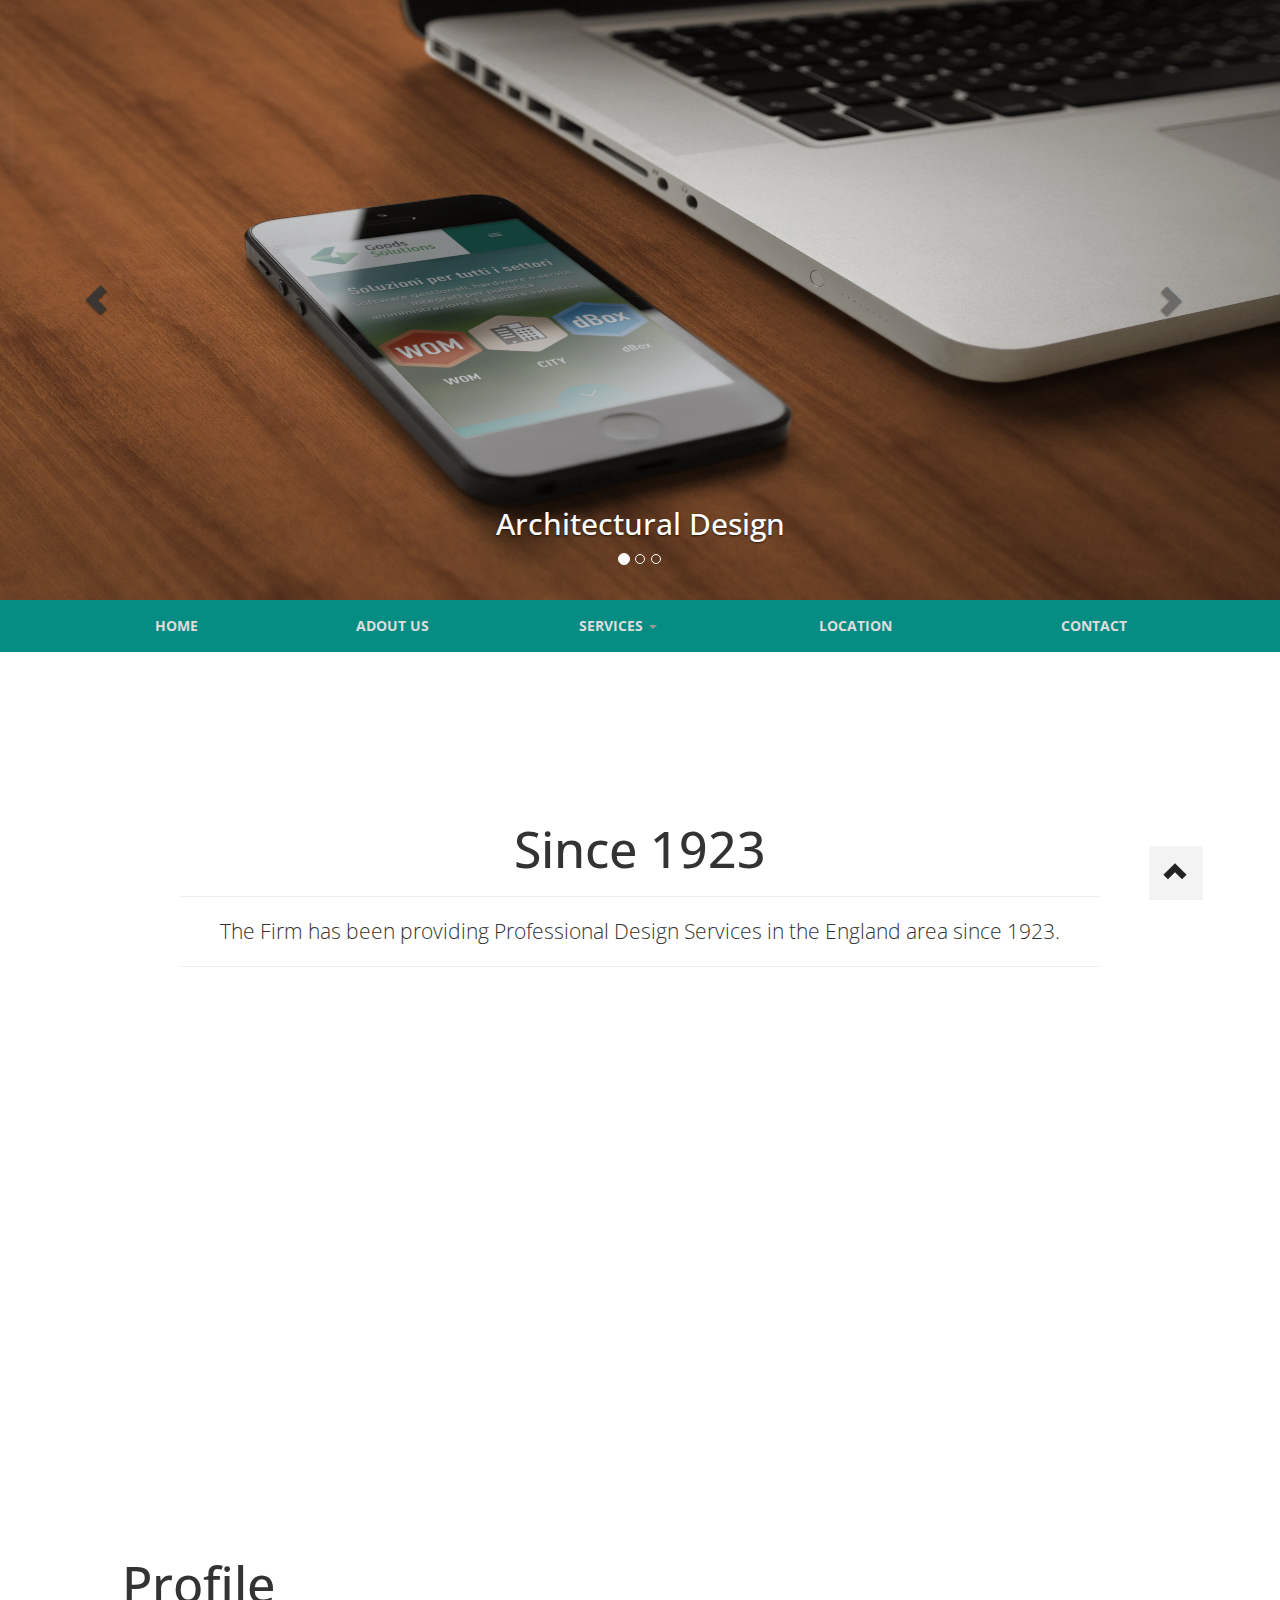
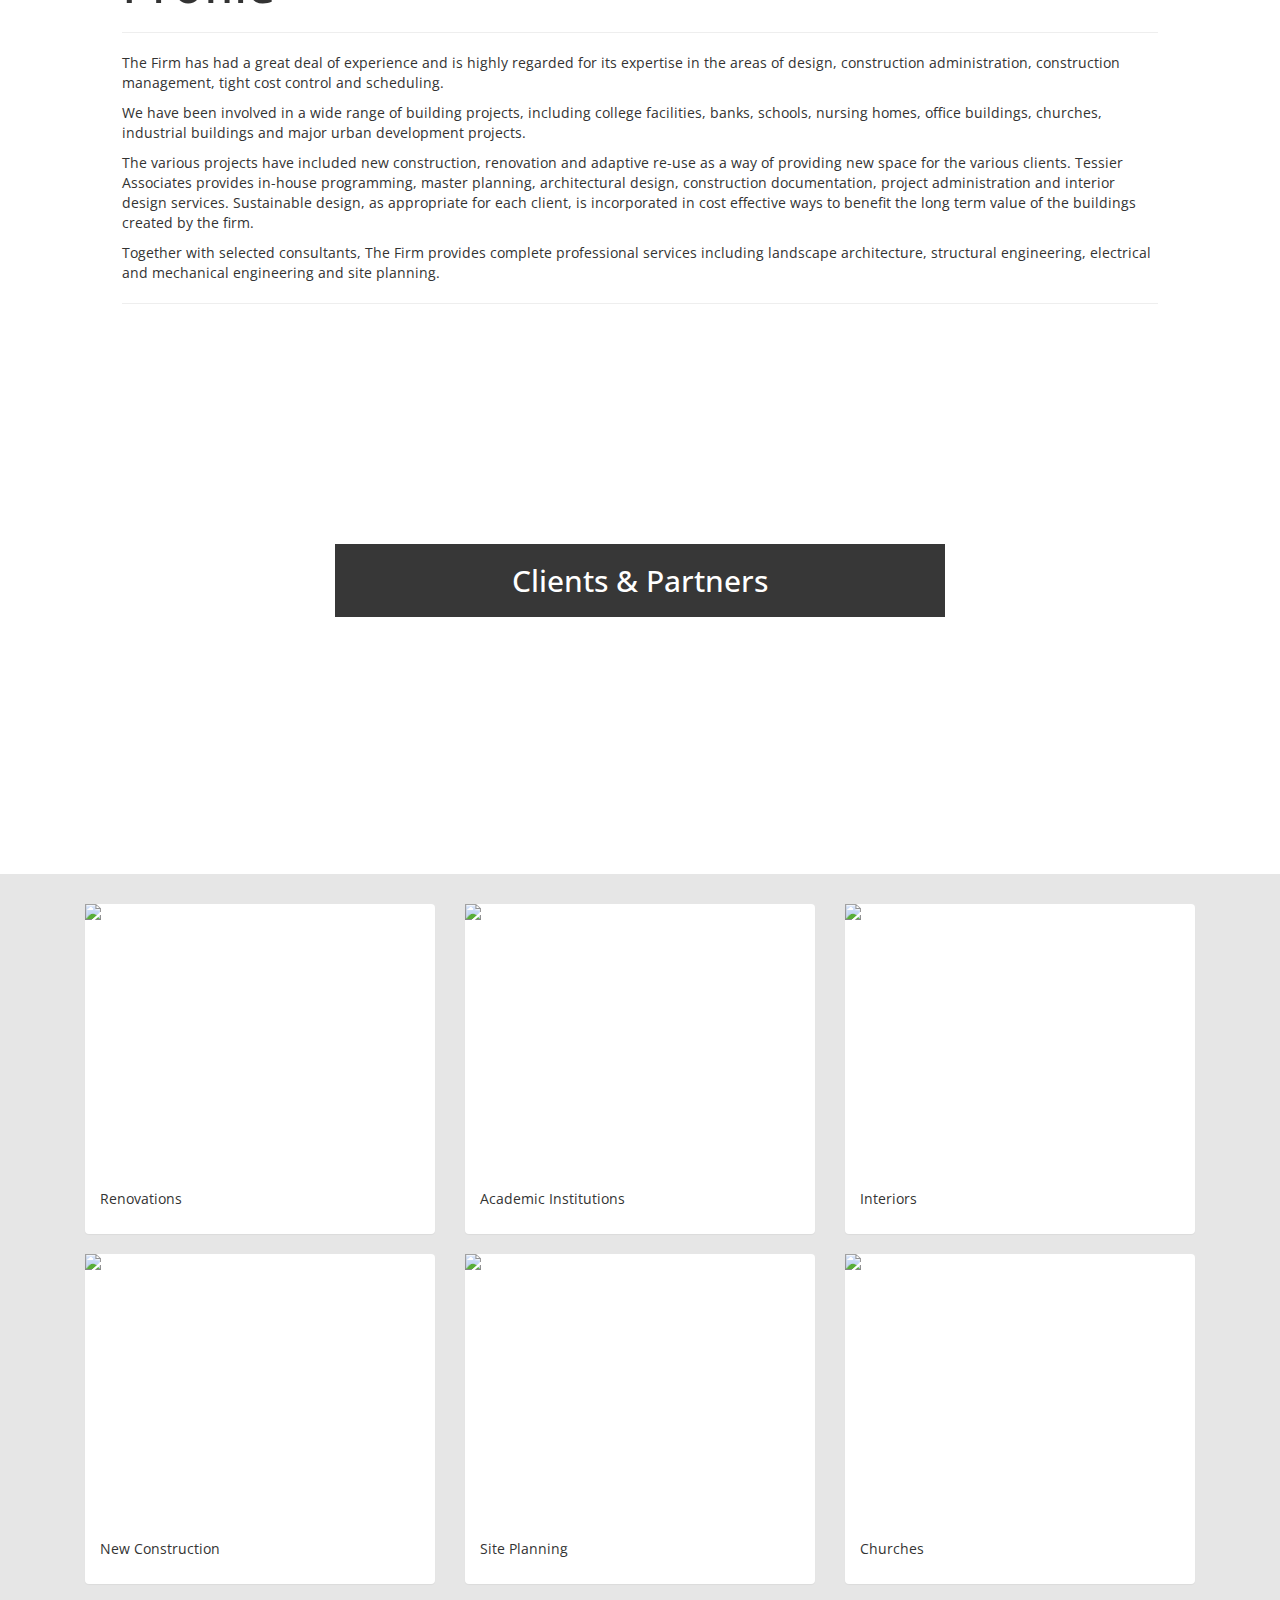
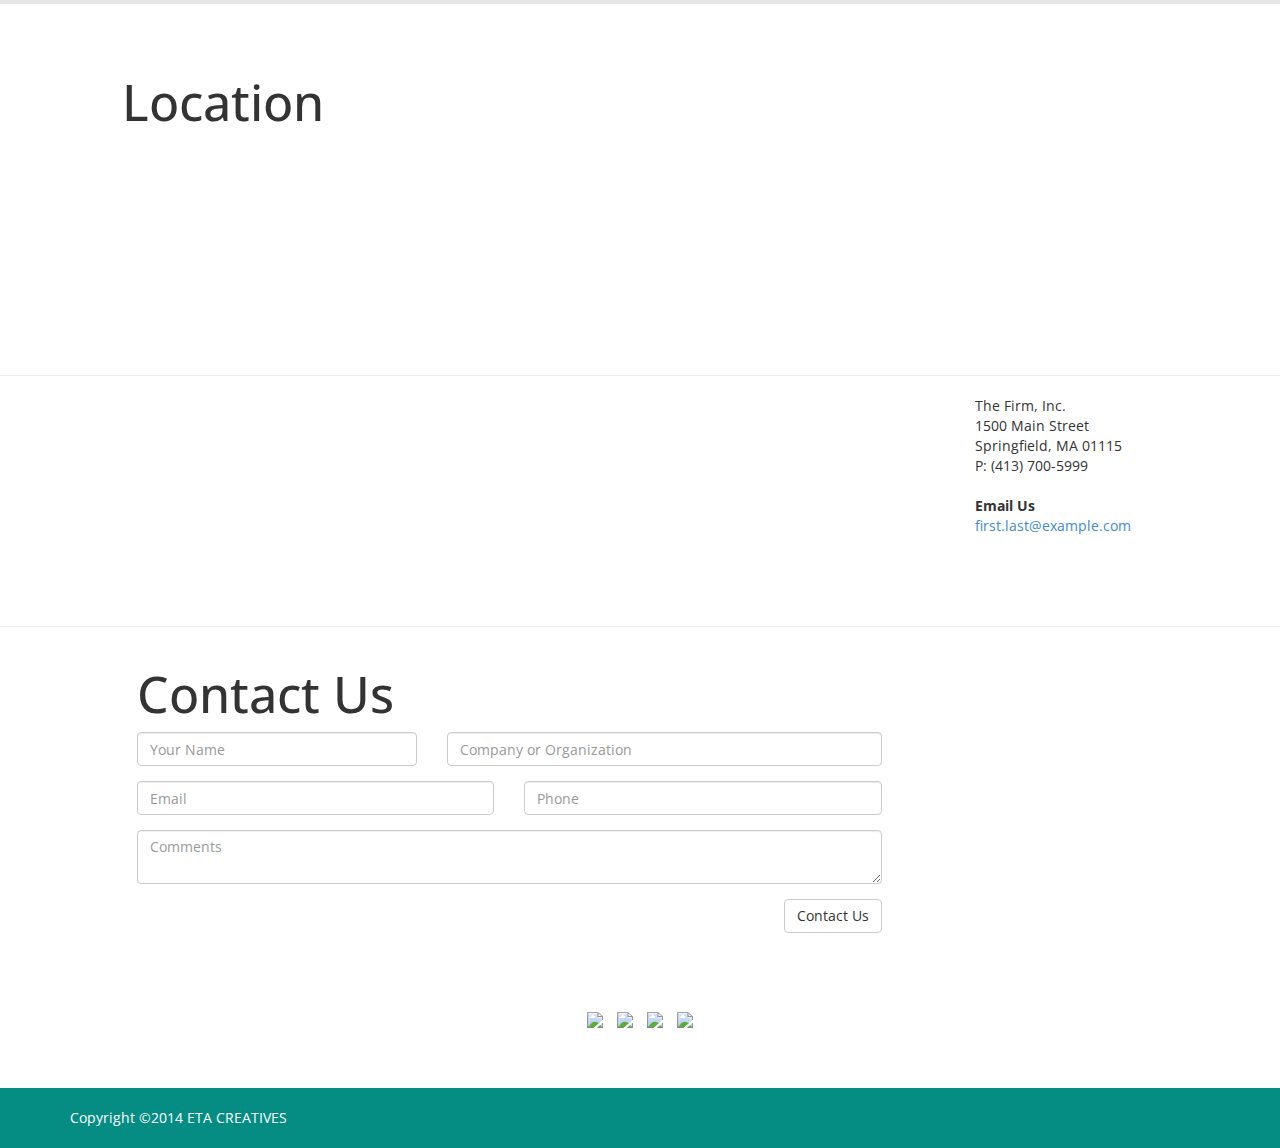
==== ETA_creatives/war/Eta.html @ 7b0c9eb6 "Design works" ====
<!DOCTYPE html>
<html lang="en">
    <head>
        <meta http-equiv="content-type" content="text/html; charset=UTF-8"> 
        <title>ETA.com</title>
        <meta name="generator" content="ETA" />
        <meta name="viewport" content="width=device-width, initial-scale=1, maximum-scale=1">
        <link href="css/bootstrap.min.css" rel="stylesheet">
        <link href="css/style.css" rel="stylesheet">
        <!--[if lt IE 9]>
          <script src="//html5shim.googlecode.com/svn/trunk/html5.js"></script>
        <![endif]-->

    </head>
    
    <body>
        
<div id="wrap">

 
<header class="masthead">

  	<!-- Carousel
    ================================================== -->
    <div id="myCarousel" class="carousel slide">
      <!-- Indicators -->
      <ol class="carousel-indicators">
        <li data-target="#myCarousel" data-slide-to="0" class="active"></li>
        <li data-target="#myCarousel" data-slide-to="1"></li>
        <li data-target="#myCarousel" data-slide-to="2"></li>
      </ol>
      <div class="carousel-inner">
        <div class="item active">
          <img src="img/banner1.jpg">
          <div class="container">
            <div class="carousel-caption">
              <h2>Architectural Design</h2>
              <p></p>
            </div>
          </div>
        </div>
        <div class="item">
          <img src="img/banner2.png">
          <div class="container">
            <div class="carousel-caption">
              <h2>Interior Design</h2>
              <p></p>
            </div>
          </div>
        </div>
        <div class="item">
          <img src="img/banner3.jpg">
          <div class="container">
            <div class="carousel-caption">
              <h2>Renovations &amp; Adaptive Re-use</h2>
              <p></p>
            </div>
          </div>
        </div>       
      </div><!-- /.carousel-inner -->
      <div class="logo"></div> 
      <!-- Controls -->
      <a class="left carousel-control" href="#myCarousel" data-slide="prev" style="background-image: none;">
        <span class="glyphicon glyphicon-chevron-left" style="color: #333;"></span>
      </a>
      <a class="right carousel-control" href="#myCarousel" data-slide="next" style="background-image: none;">
        <span class="glyphicon glyphicon-chevron-right" style="color: #333;"></span>
      </a>  
    </div>
    <!-- /.carousel -->
  
</header>
  
  
<!-- Fixed navbar -->
<div class="navbar navbar-custom navbar-inverse navbar-static-top" id="nav">
    <div class="container">
      <div class="navbar-header">
        <button type="button" class="navbar-toggle" data-toggle="collapse" data-target=".navbar-collapse">
          <span class="icon-bar"></span>
          <span class="icon-bar"></span>
          <span class="icon-bar"></span>
        </button>
      </div>
      <div class="collapse navbar-collapse">
        <ul class="nav navbar-nav nav-justified">
          <li><a href="#section1">Home</a></li>
          <li><a href="#section2">Adout Us</a></li>
          <li class="dropdown">
            <a href="#section3" class="dropdown-toggle" data-toggle="dropdown">Services <b class="caret"></b></a>
            <ul class="dropdown-menu">
              <li><a href="#">Academic</a></li>
              <li><a href="#">Commercial</a></li>
              <li><a href="#">Financial</a></li>
              <li><a href="#">Interior Design</a></li>
              <li><a href="#">Medical</a></li>
              <li><a href="#">Religious</a></li>
            </ul>
          </li>
          <li><a href="#section4">Location</a></li>
          <li><a href="#section5">Contact</a></li>
        </ul>
      </div><!--/.nav-collapse -->
    </div><!--/.container -->
</div><!--/.navbar -->
  
<!-- Begin page content -->
<div class="divider" id="section1"></div>
  
<div class="container">
  <div class="col-sm-10 col-sm-offset-1">
    <div class="page-header text-center">
      <h1>Since 1923</h1>
    </div>
    
    <p class="lead text-center"> 
      The Firm has been providing Professional Design Services in the England area since 1923.
    </p> 
    
    <hr>
    
    <div class="divider"></div>
    
  </div>
</div>
    
<div class="divider"></div>
  
<section class="bg-1">
  <div class="col-sm-6 col-sm-offset-3 text-center"></div>
</section>
  
<div class="divider" id="section2"></div>
   
<div class="row">
  	<div class="col-sm-10 col-sm-offset-1">
      <h1>Profile</h1>
      
      <hr>
     
      <p>
	  The Firm has had a great deal of experience and is highly regarded for its expertise in the areas of design, construction administration, construction management, tight cost control and scheduling.
	  </p> 
      <p>
	  We have been involved in a wide range of building projects, including college facilities, banks, schools, nursing homes, office buildings, churches, industrial buildings and major urban development projects.
      </p> 
      <p>
	  The various projects have included new construction, renovation and adaptive re-use as a way of providing new space for the various clients. Tessier Associates provides in-house programming, master planning, architectural design, construction documentation, project administration and interior design services. Sustainable design, as appropriate for each client, is incorporated in cost effective ways to benefit the long term value of the buildings created by the firm.
	  </p> 
      <p>
	  Together with selected consultants, The Firm provides complete professional services including landscape architecture, structural engineering, electrical and mechanical engineering and site planning.
	  </p> 
      
      <hr>
      
      <div class="divider"></div>
      
  	</div><!--/col-->
</div><!--/container-->

<div class="divider"></div>
  
<section class="bg-3">
  <div class="col-sm-6 col-sm-offset-3 text-center"><h2 style="padding:20px;background-color:rgba(5,5,5,.8)">Clients &amp; Partners</h2></div>
</section>
  
<div class="divider" id="section3"></div>
  
<div class="bg-4">
  <div class="container">
	<div class="row">
	   <div class="col-sm-4 col-xs-6">
      
        <div class="panel panel-default">
          <div class="panel-thumbnail"><a href="#" title="Renovations"><img src="//placehold.it/600x400/444/F8F8F8" class="img-responsive"></a></div>
          <div class="panel-body">
            <p>Renovations</p>
            <p></p>

          </div>
        </div><!--/panel-->
      </div><!--/col-->
      
      <div class="col-sm-4 col-xs-6">
      
      	<div class="panel panel-default">
          <div class="panel-thumbnail"><a href="#" title="Academic Institutions"><img src="//placehold.it/600x400/454545/FFF" class="img-responsive"></a></div>
          <div class="panel-body">
            <p>Academic Institutions</p>
            <p></p>
            
          </div>
        </div><!--/panel--> 
      </div><!--/col-->
      
      <div class="col-sm-4 col-xs-6">
      
      	<div class="panel panel-default">
          <div class="panel-thumbnail"><a href="#" title="Interiors"><img src="//placehold.it/600x400/555/F2F2F2" class="img-responsive"></a></div>
          <div class="panel-body">
            <p>Interiors</p>
            <p></p>
            
          </div>
        </div><!--/panel--> 

      </div><!--/col--> 
      
      <div class="col-sm-4 col-xs-6">
      
      	<div class="panel panel-default">
          <div class="panel-thumbnail"><a href="#" title="New Construction"><img src="//placehold.it/600x400/555/FFF" class="img-responsive"></a></div>
          <div class="panel-body">
            <p>New Construction</p>
            <p></p>
            
          </div>
        </div><!--/panel--> 

      </div><!--/col--> 
      
      <div class="col-sm-4 col-xs-6">
      
      	<div class="panel panel-default">
          <div class="panel-thumbnail"><a href="#" title="Site Planning"><img src="//placehold.it/600x400/555/EEE" class="img-responsive"></a></div>
          <div class="panel-body">
            <p>Site Planning</p>
            <p></p>
            
          </div>
        </div><!--/panel--> 

      </div><!--/col--> 
      
      <div class="col-sm-4 col-xs-6">
      
      	<div class="panel panel-default">
          <div class="panel-thumbnail"><a href="#" title="Churches"><img src="//placehold.it/600x400/666/F4F4F4" class="img-responsive"></a></div>
          <div class="panel-body">
            <p>Churches</p>
            <p></p>
            
          </div>
        </div><!--/panel--> 

      </div><!--/col--> 
      
	</div><!--/row-->
  </div><!--/container-->
</div>

<div class="divider" id="section4"></div>

<div class="row">
  <div class="col-md-8 col-md-offset-1">
  </div>
</div>
  
<div class="row">
  
  <div class="col-sm-10 col-sm-offset-1">
      <h1>Location</h1>
  </div>   
       
  <div id="map-canvas"></div>
  
  <hr>
  
  <div class="col-sm-8"></div>
  <div class="col-sm-3 pull-right">

      <address>
        The Firm, Inc.<br>
        <span id="map-input">
        1500 Main Street<br>
        Springfield, MA 01115</span><br>
        P: (413) 700-5999
      </address>
    
      <address>
        <strong>Email Us</strong><br>
        <a href="mailto:#">first.last@example.com</a>
      </address>          
  </div>
  
</div><!--/row-->
  
<div class="divider" id="section5"></div>  

<div class="row">
  
  <hr>
  
  <div class="col-sm-9 col-sm-offset-1">
      
      <div class="row form-group">
        <div class="col-md-12">
        <h1>Contact Us</h1>        
        </div>
        <div class="col-xs-4">
          <input type="text" class="form-control" id="firstName" name="name" placeholder="Your Name">
        </div>
        <div class="col-xs-6">
          <input type="text" class="form-control" id="organization" name="organization" placeholder="Company or Organization">
        </div>
      </div>
      <div class="row form-group">
          <div class="col-xs-5">
          <input type="text" class="form-control" name="email" placeholder="Email">
          </div>
          <div class="col-xs-5">
          <input type="text" class="form-control" name="phone" placeholder="Phone">
          </div>
      </div>
      <div class="row form-group">
          <div class="col-xs-10">
            <textarea class="form-control" placeholder="Comments"></textarea>
          </div>
      </div>
      <div class="row form-group">
          <div class="col-xs-10">
            <button class="btn btn-default pull-right">Contact Us</button>
          </div>
      </div>
    
  </div>
  
</div><!--/row-->
  
<div class="container">
  	<div class="col-sm-8 col-sm-offset-2 text-center">

      <ul class="list-inline center-block">
        <li><a href="http://facebook.com/bootply"><img src="/assets/example/soc_fb.png"></a></li>
        <li><a href="http://twitter.com/bootply"><img src="/assets/example/soc_tw.png"></a></li>
        <li><a href="http://google.com/+bootply"><img src="/assets/example/soc_gplus.png"></a></li>
        <li><a href="http://pinterest.com/in1"><img src="/assets/example/soc_pin.png"></a></li>
      </ul>
      
  	</div><!--/col-->
</div><!--/container-->
  
</div><!--/wrap-->

<div id="footer">
  <div class="container">
    <p class="text-muted">Copyright ©2014 ETA CREATIVES</p>
  </div>
</div>

<ul class="nav pull-right scroll-top">
  <li><a href="#" title="Scroll to top"><i class="glyphicon glyphicon-chevron-up"></i></a></li>
</ul>


<div class="modal" id="myModal" role="dialog">
  <div class="modal-dialog">
  <div class="modal-content">
	<div class="modal-header">
		<button class="close" type="button" data-dismiss="modal">×</button>
		<h3 class="modal-title"></h3>
	</div>
	<div class="modal-body">
		<div id="modalCarousel" class="carousel">
 
          <div class="carousel-inner">
           
          </div>
          
          <a class="carousel-control left" href="#modaCarousel" data-slide="prev"><i class="glyphicon glyphicon-chevron-left"></i></a>
          <a class="carousel-control right" href="#modalCarousel" data-slide="next"><i class="glyphicon glyphicon-chevron-right"></i></a>
          
        </div>
	</div>
	<div class="modal-footer">
		<button class="btn btn-default" data-dismiss="modal">Close</button>
	</div>
   </div>
  </div>
</div>


        
        <script type='text/javascript' src="js/jquery-1.9.1.js"></script>
        <script type='text/javascript' src="js/bootstrap.min.js"></script>
        <script type='text/javascript' src="js/action.js"></script>
        <script type='text/javascript' src="http://maps.googleapis.com/maps/api/js?sensor=false&extension=.js&output=embed"></script>

        
    </body>
</html>
---- ETA_creatives/war/css/style.css ----
@import url(http://fonts.googleapis.com/css?family=Open+Sans:400,700,600);

html,
body {
  height: 100%;
  /* The html and body elements cannot have any padding or margin. */
  -webkit-font-smoothing: antialiased;
  font-family: 'Open Sans', sans-serif;
}

.row {
  margin-left:0px;
  margin-right:0px;
}

/* Wrapper for page content to push down footer */
#wrap {
  min-height: 100%;
  height: auto !important;
  height: 100%;
  /* Negative indent footer by its height */
  margin: 0 auto -60px;
  /* Pad bottom by footer height */
  padding: 0 0 60px;
}

/* Set the fixed height of the footer here */
#footer {
  height: 60px;
  background-color: #f5f5f5;
  margin-top:50px;
  padding-top:20px;
  padding-bottom:20px;
}


/* Custom page CSS
-------------------------------------------------- */
/* CUSTOMIZE THE NAVBAR
-------------------------------------------------- */

/* Special class on .container surrounding .navbar, used for positioning it into place. */
.navbar-wrapper {
  position: absolute;
  top: 0;
  left: 0;
  right: 0;
  z-index: 10;
}


/* Since positioning the image, we need to help out the caption */
.carousel-caption {
  z-index: 10;
}

/* Declare heights because of positioning of img element */
#myCarousel  .item {
  height: 600px;
  background-color:#bbb;
}
#myCarousel img {
  position: absolute;
  top: 0;
  left: 0;
  min-width: 100%;
  height: 600px;
}


#wrap > .container {
  padding: 60px 15px 0;
}
.container .credit {
  margin: 20px 0;
}

#footer {
  background-color:#058c83;
}

#footer a {
  color:#efefef;
}

header {
  background: #333;
  color:#555;
}

header .dropdown-menu {
  top:74px;
  background: #ffcc33;
  border-width:0;
}

h1 {
  font-size:50px;
}

/*.logo {   OLD CODE
  font-size:40px;
  position:absolute;
  z-index:1200;
  color:#333;
  top:70px;
  text-align:center;
  width:100%;
  background: url(../img/eta logo2.png) 0px 0px no-repeat;
}*/
.logo {
font-size: 40px;
height: 57px;
position: absolute;
z-index: 1200;
color: #333;
top: 70px;
text-align: center;
width: 100%;
background-image: url("img/eta logo2.png");
background-position: center;
background-repeat: no-repeat;
}
#nav {
  width: 100%;
  position:static;
  top:-32px;
}

#nav.affix {
   position: fixed;
   top: 0;
   z-index:10;
   -webkit-transition: all .6s ease-in-out;
}

#footer > .container {
  
}

@media (min-width: 767px) {
  .navbar-nav.nav-justified > li{
      float:none;
  }
}
  
.navbar-nav {
  margin: 1px 1px; 
}  
  
/* customize nav style */
.navbar-custom {
    background-color: #058c83;
	font-weight:700;
    text-transform:uppercase;
    border-width:0;
}
.navbar-custom  .navbar-nav>li>a {
	color: #ddd;
}
.navbar-custom  .dropdown-menu li>a:hover {
	color: #eee;
}
.navbar-custom  .navbar-nav li>a:hover, .navbar-nav li .open, .navbar-custom .navbar-nav .active a  {
	background-color: #00756E;
}
.navbar-custom .navbar-nav>.dropdown>a .caret {
	border-top-color: #999;
	border-bottom-color: #999;
}

.navbar-collapse.in { /*3.0.2 bug workaround*/
    overflow-y: visible;
}

.navbar-toggle {
	outline:0;
}

.divider {
	height:50px;
}

.panel {
	border-width:0;
}

@media (max-width: 768px) {
	header {
	
	}
}

#map-canvas {
  	width: 100%; 
  	height: 300px;
	margin: 0;
	padding: 15px;
}

.scroll-top {
   position:fixed;
   bottom:0;
   right:6%;
   z-index:100;
   background: #f2f3f2;
   font-size:24px;
   border-top-left-radius:3px;
   border-top-right-radius:3px;
}
.scroll-top a:link,.scroll-top a:visited {
  color:#222;
} 
 

section {
  color: #ffffff;
  min-height: 400px;
  height: auto !important;
  height: 100%;
  padding-top:100px;
}

.bg-1 {
	background: url('http://www.bootply.com/assets/example/bg_suburb.jpg') no-repeat center center fixed; 
    -webkit-background-size: cover;
  	-moz-background-size: cover;
  	-o-background-size: cover;
  	background-size: cover;
}

.bg-2 {
	background: url('http://www.bootply.com/assets/example/bg_suburb.jpg') no-repeat center center fixed; 
    -webkit-background-size: cover;
  	-moz-background-size: cover;
  	-o-background-size: cover;
  	background-size: cover;
}

.bg-3 {
	background: url('http://www.bootply.com/assets/example/bg_blueplane.jpg') no-repeat center center fixed; 
    -webkit-background-size: cover;
  	-moz-background-size: cover;
  	-o-background-size: cover;
  	background-size: cover;
}

.bg-4 {
	padding-top:30px;
    background-color:#e6e6e6;
}

.panel .img-responsive {
	min-height:270px;
    max-height:270px;
}
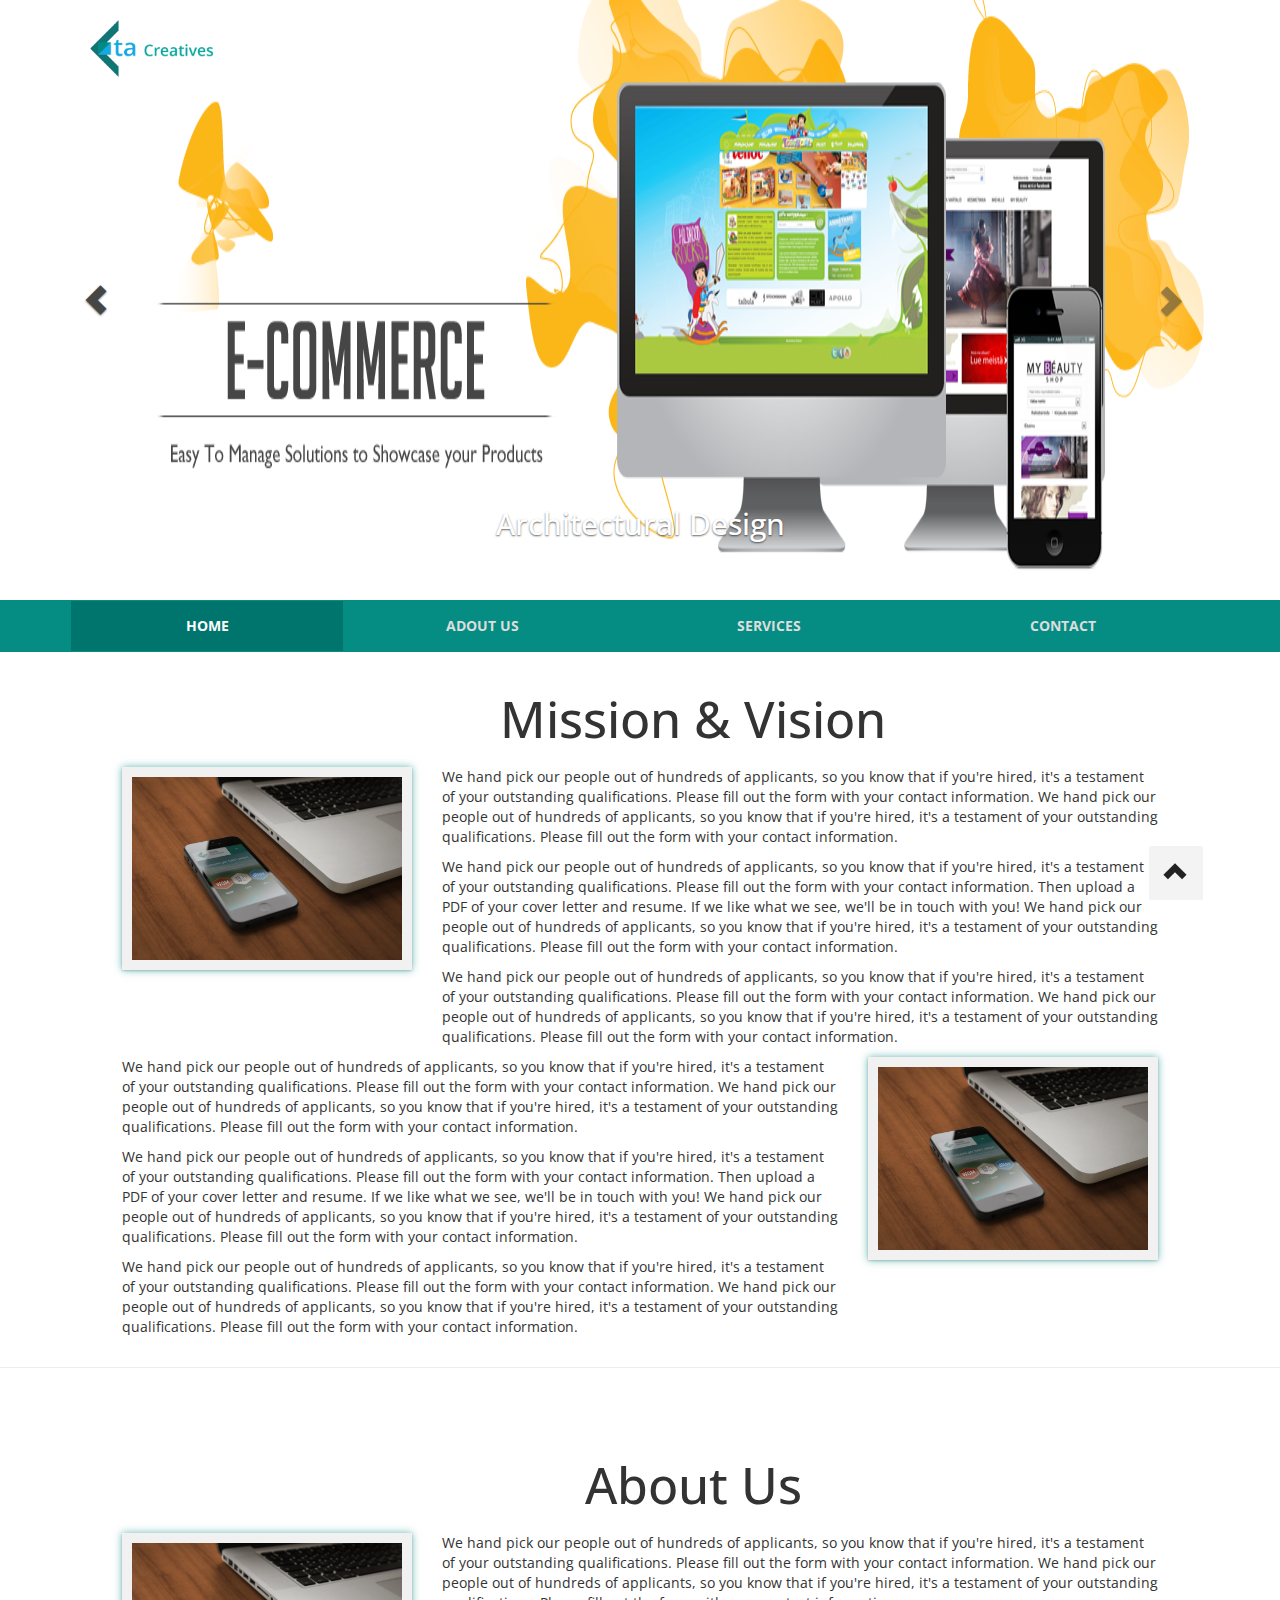
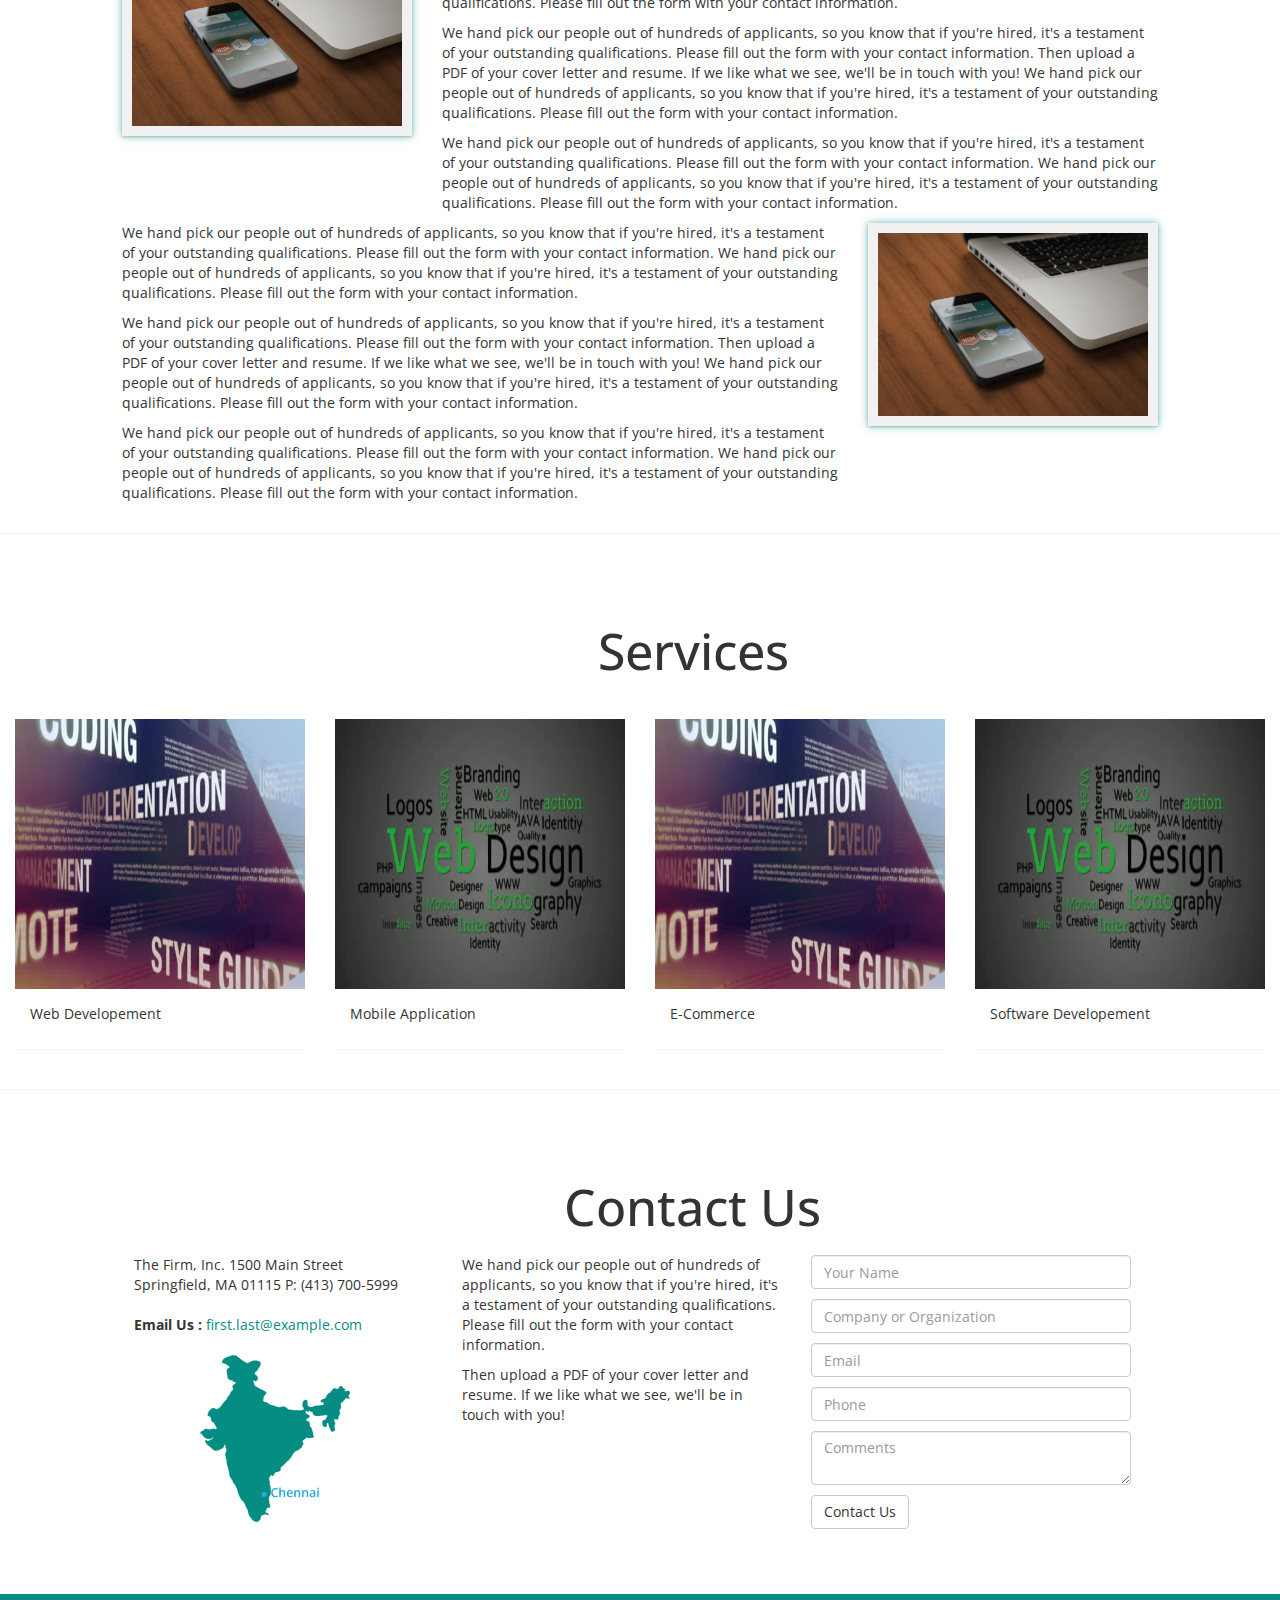
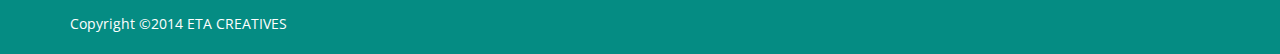
==== commit bd6a2319: "Design changes" ====
--- a/ETA_creatives/war/Eta.html
+++ b/ETA_creatives/war/Eta.html
@@ -1,391 +1,325 @@
 <!DOCTYPE html>
 <html lang="en">
-    <head>
-        <meta http-equiv="content-type" content="text/html; charset=UTF-8"> 
-        <title>ETA.com</title>
-        <meta name="generator" content="ETA" />
-        <meta name="viewport" content="width=device-width, initial-scale=1, maximum-scale=1">
-        <link href="css/bootstrap.min.css" rel="stylesheet">
-        <link href="css/style.css" rel="stylesheet">
-        <!--[if lt IE 9]>
-          <script src="//html5shim.googlecode.com/svn/trunk/html5.js"></script>
-        <![endif]-->
-
-    </head>
-    
-    <body>
-        
-<div id="wrap">
-
- 
-<header class="masthead">
-
-  	<!-- Carousel
-    ================================================== -->
-    <div id="myCarousel" class="carousel slide">
-      <!-- Indicators -->
-      <ol class="carousel-indicators">
-        <li data-target="#myCarousel" data-slide-to="0" class="active"></li>
-        <li data-target="#myCarousel" data-slide-to="1"></li>
-        <li data-target="#myCarousel" data-slide-to="2"></li>
-      </ol>
-      <div class="carousel-inner">
-        <div class="item active">
-          <img src="img/banner1.jpg">
-          <div class="container">
-            <div class="carousel-caption">
-              <h2>Architectural Design</h2>
+  <head>
+
+    <meta http-equiv="content-type" content="text/html; charset=UTF-8"> 
+    <title>ETA.com</title>
+    <meta name="generator" content="ETA" />
+    <meta name="viewport" content="width=device-width, initial-scale=1, maximum-scale=1">
+    <link href="css/bootstrap.min.css" rel="stylesheet">
+    <link href="css/style.css" rel="stylesheet">
+    <!--[if lt IE 9]>
+      <script src="//html5shim.googlecode.com/svn/trunk/html5.js"></script>
+    <![endif]-->
+
+  </head>
+  
+  <body>
+    <div id="wrap">
+      <div class="divider" id="section1" style="position: absolute;width: 100%;"></div>
+      <header class="masthead">
+
+        <!-- Carousel
+        ================================================== -->
+        <div id="myCarousel" class="carousel slide">
+          <!-- Indicators -->
+          <ol class="carousel-indicators">
+            <li data-target="#myCarousel" data-slide-to="0" class="active"></li>
+            <li data-target="#myCarousel" data-slide-to="1"></li>
+            <li data-target="#myCarousel" data-slide-to="2"></li>
+          </ol>
+          <div class="carousel-inner">
+            <div class="item active">
+              <img src="img/banner2.png">
+              <div class="container">
+                <div class="carousel-caption">
+                  <h2>Architectural Design</h2>
+                  <p></p>
+                </div>
+              </div>
+            </div>
+            <div class="item">
+              <img src="img/banner2.png">
+              <div class="container">
+                <div class="carousel-caption">
+                  <h2>Interior Design</h2>
+                  <p></p>
+                </div>
+              </div>
+            </div>
+            <div class="item">
+              <img src="img/banner2.png">
+              <div class="container">
+                <div class="carousel-caption">
+                  <h2>Renovations &amp; Adaptive Re-use</h2>
+                  <p></p>
+                </div>
+              </div>
+            </div>       
+          </div><!-- /.carousel-inner -->
+          <div class="logo">
+              <img src="img/eta-logo.png" style="position: relative;top: inherit;left: inherit;min-width: inherit;height: inherit;"/>
+          </div> 
+          <!-- Controls -->
+          <a class="left carousel-control" href="#myCarousel" data-slide="prev" style="background-image: none;">
+            <span class="glyphicon glyphicon-chevron-left" style="color: #333;"></span>
+          </a>
+          <a class="right carousel-control" href="#myCarousel" data-slide="next" style="background-image: none;">
+            <span class="glyphicon glyphicon-chevron-right" style="color: #333;"></span>
+          </a>  
+        </div>
+        <!-- /.carousel -->
+        
+      </header>
+      <!-- Fixed navbar -->
+      <div class="navbar navbar-custom navbar-inverse navbar-static-top" id="nav">
+        <div class="container">
+          <!-- <div class="navbar-header">
+            <button type="button" class="navbar-toggle" data-toggle="collapse" data-target=".navbar-collapse">
+              <span class="icon-bar"></span>
+              <span class="icon-bar"></span>
+              <span class="icon-bar"></span>
+            </button>
+          </div> -->
+          <div class="collapse navbar-collapse">
+            <ul class="nav navbar-nav nav-justified">
+              <li class="active"><a href="#section1">Home</a></li>
+              <li><a href="#section2">Adout Us</a></li>
+              <li class="dropdown">
+                <a href="#section3" class="dropdown-toggle" data-toggle="dropdown">Services <!-- <b class="caret"></b> --></a>
+                <ul class="dropdown-menu">
+                  <li><a href="#">Academic</a></li>
+                  <li><a href="#">Commercial</a></li>
+           
+                  <li><a href="#">Financial</a></li>
+                  <li><a href="#">Interior Design</a></li>
+                  <li><a href="#">Medical</a></li>
+                  <li><a href="#">Religious</a></li>
+                </ul>
+              </li>
+              <!-- <li><a href="#section4">Location</a></li> -->
+              <li><a href="#section4">Contact</a></li>
+            </ul>
+          </div><!--/.nav-collapse -->
+        </div><!--/.container -->
+      </div><!--/.navbar -->
+      
+      <!-- MISSION & VISION STARTS -->
+      <div class="row">
+        <h1 class="col-sm-offset-1 text-center" style="margin-bottom: 20px;">Mission & Vision</h1>
+        <div class="col-sm-3 col-sm-offset-1">
+          <div class="img_boxshadow">
+          <img class="col-sm-12" src="img/banner1.jpg" style="border: 10px solid #f1f1f1;-webkit-box-shadow: 0 1px 2px rgba(0,0,0,.15); -moz-box-shadow: 0 0px 2px rgba(0,0,0,.15); box-shadow: 0px 1px 2px rgba(0,0,0,.15);padding: 0;">
+        </div>
+        </div>
+        <div class="col-sm-7">
+          <p>We hand pick our people out of hundreds of applicants, so you know that if you're hired, it's a testament of your outstanding qualifications. Please fill out the form with your contact information. We hand pick our people out of hundreds of applicants, so you know that if you're hired, it's a testament of your outstanding qualifications. Please fill out the form with your contact information.</p>
+              <p>We hand pick our people out of hundreds of applicants, so you know that if you're hired, it's a testament of your outstanding qualifications. Please fill out the form with your contact information.
+                Then upload a PDF of your cover letter and resume. If we like what we see, we'll be in touch with you!
+                We hand pick our people out of hundreds of applicants, so you know that if you're hired, it's a testament of your outstanding qualifications. Please fill out the form with your contact information.
+
+              </p>
+              <p>We hand pick our people out of hundreds of applicants, so you know that if you're hired, it's a testament of your outstanding qualifications. Please fill out the form with your contact information. We hand pick our people out of hundreds of applicants, so you know that if you're hired, it's a testament of your outstanding qualifications. Please fill out the form with your contact information.</p>
+        </div>
+        <div class="col-sm-7 col-sm-offset-1">
+          <p>We hand pick our people out of hundreds of applicants, so you know that if you're hired, it's a testament of your outstanding qualifications. Please fill out the form with your contact information. We hand pick our people out of hundreds of applicants, so you know that if you're hired, it's a testament of your outstanding qualifications. Please fill out the form with your contact information.</p>
+              <p>We hand pick our people out of hundreds of applicants, so you know that if you're hired, it's a testament of your outstanding qualifications. Please fill out the form with your contact information.
+                Then upload a PDF of your cover letter and resume. If we like what we see, we'll be in touch with you!
+                We hand pick our people out of hundreds of applicants, so you know that if you're hired, it's a testament of your outstanding qualifications. Please fill out the form with your contact information.
+
+              </p>
+              <p>We hand pick our people out of hundreds of applicants, so you know that if you're hired, it's a testament of your outstanding qualifications. Please fill out the form with your contact information. We hand pick our people out of hundreds of applicants, so you know that if you're hired, it's a testament of your outstanding qualifications. Please fill out the form with your contact information.</p>
+        </div>
+        <div class="col-sm-3">
+          <div class="img_boxshadow">
+          <img class="col-sm-12" src="img/banner1.jpg" style="border: 10px solid #f1f1f1;-webkit-box-shadow: 0 1px 2px rgba(0,0,0,.15); -moz-box-shadow: 0 0px 2px rgba(0,0,0,.15); box-shadow: 0px 1px 2px rgba(0,0,0,.15);padding: 0;">
+        </div>
+        </div>
+      </div>
+      <!-- MISSION & VISION ENDS -->
+      <hr>
+      <div class="divider" id="section2"></div>
+      <!-- About Us STARTS -->
+      <div class="row">
+        <h1 class="col-sm-offset-1 text-center" style="margin-bottom: 20px;">About Us</h1>
+        <div class="col-sm-3 col-sm-offset-1">
+          <div class="img_boxshadow">
+          <img class="col-sm-12" src="img/banner1.jpg" style="border: 10px solid #f1f1f1;-webkit-box-shadow: 0 1px 2px rgba(0,0,0,.15); -moz-box-shadow: 0 0px 2px rgba(0,0,0,.15); box-shadow: 0px 1px 2px rgba(0,0,0,.15);padding: 0;">
+        </div>
+        </div>
+        <div class="col-sm-7">
+          <p>We hand pick our people out of hundreds of applicants, so you know that if you're hired, it's a testament of your outstanding qualifications. Please fill out the form with your contact information. We hand pick our people out of hundreds of applicants, so you know that if you're hired, it's a testament of your outstanding qualifications. Please fill out the form with your contact information.</p>
+              <p>We hand pick our people out of hundreds of applicants, so you know that if you're hired, it's a testament of your outstanding qualifications. Please fill out the form with your contact information.
+                Then upload a PDF of your cover letter and resume. If we like what we see, we'll be in touch with you!
+                We hand pick our people out of hundreds of applicants, so you know that if you're hired, it's a testament of your outstanding qualifications. Please fill out the form with your contact information.
+
+              </p>
+              <p>We hand pick our people out of hundreds of applicants, so you know that if you're hired, it's a testament of your outstanding qualifications. Please fill out the form with your contact information. We hand pick our people out of hundreds of applicants, so you know that if you're hired, it's a testament of your outstanding qualifications. Please fill out the form with your contact information.</p>
+        </div>
+        <div class="col-sm-7 col-sm-offset-1">
+          <p>We hand pick our people out of hundreds of applicants, so you know that if you're hired, it's a testament of your outstanding qualifications. Please fill out the form with your contact information. We hand pick our people out of hundreds of applicants, so you know that if you're hired, it's a testament of your outstanding qualifications. Please fill out the form with your contact information.</p>
+              <p>We hand pick our people out of hundreds of applicants, so you know that if you're hired, it's a testament of your outstanding qualifications. Please fill out the form with your contact information.
+                Then upload a PDF of your cover letter and resume. If we like what we see, we'll be in touch with you!
+                We hand pick our people out of hundreds of applicants, so you know that if you're hired, it's a testament of your outstanding qualifications. Please fill out the form with your contact information.
+
+              </p>
+              <p>We hand pick our people out of hundreds of applicants, so you know that if you're hired, it's a testament of your outstanding qualifications. Please fill out the form with your contact information. We hand pick our people out of hundreds of applicants, so you know that if you're hired, it's a testament of your outstanding qualifications. Please fill out the form with your contact information.</p>
+        </div>
+        <div class="col-sm-3">
+          <div class="img_boxshadow">
+          <img class="col-sm-12" src="img/banner1.jpg" style="border: 10px solid #f1f1f1;-webkit-box-shadow: 0 1px 2px rgba(0,0,0,.15); -moz-box-shadow: 0 0px 2px rgba(0,0,0,.15); box-shadow: 0px 1px 2px rgba(0,0,0,.15);padding: 0;">
+        </div>
+        </div>
+      </div>
+      <!-- About Us ENDS -->
+      <hr>
+      <div class="divider" id="section3"></div>
+
+      <!-- SERVICES STARTS -->
+      <h1 class="col-sm-offset-1 text-center" style="margin-bottom: 20px;">Services</h1>
+      <div class="row" style="
+    padding-top: 20px;
+    background: url('img/banner_center2.jpg') no-repeat center center fixed; -webkit-background-size: cover; -moz-background-size: cover; -o-background-size: cover; background-size: cover;
+">
+        
+        <div class="col-sm-3 col-xs-6">
+      
+          <div class="panel panel-default">
+            <div class="panel-thumbnail"><a href="#" title="Renovations"><img src="img/img1.jpg" class="img-responsive"></a></div>
+            <div class="panel-body">
+              <p>Web Developement</p>
               <p></p>
-            </div>
+
+            </div>
+          </div><!--/panel-->
+        </div><!--/col-->
+      
+        <div class="col-sm-3 col-xs-6">
+        
+          <div class="panel panel-default">
+            <div class="panel-thumbnail"><a href="#" title="Academic Institutions"><img src="img/img2.jpg" class="img-responsive"></a></div>
+            <div class="panel-body">
+              <p>Mobile Application</p>
+              <p></p>
+              
+            </div>
+          </div><!--/panel--> 
+        </div><!--/col-->
+      
+        <div class="col-sm-3 col-xs-6">
+        
+          <div class="panel panel-default">
+            <div class="panel-thumbnail"><a href="#" title="Interiors"><img src="img/img1.jpg" class="img-responsive"></a></div>
+            <div class="panel-body">
+              <p>E-Commerce</p>
+              <p></p>
+              
+            </div>
+          </div><!--/panel--> 
+
+        </div><!--/col--> 
+      
+        <div class="col-sm-3 col-xs-6">
+        
+          <div class="panel panel-default">
+            <div class="panel-thumbnail"><a href="#" title="New Construction"><img src="img/img2.jpg" class="img-responsive"></a></div>
+            <div class="panel-body">
+              <p>Software Developement</p>
+              <p></p>
+              
+            </div>
+          </div><!--/panel--> 
+
+        </div><!--/col--> 
+      </div>
+      <!-- SERVICES ENDS -->
+      <hr>
+      <div class="divider" id="section4"></div>
+      <!-- CONTACT US STARTS -->
+      <div class="row">
+        <div class="col-sm-12 contactus_holder">
+          <h1 class="col-sm-offset-1 text-center" style="margin-bottom: 20px;">Contact Us</h1>
+          <div class="col-sm-3 col-sm-offset-1">
+
+            <address>
+              The Firm, Inc.
+              <span id="map-input">
+              1500 Main Street
+              Springfield, MA 01115</span>
+              P: (413) 700-5999
+            </address>
+          
+            <address>
+              <strong>Email Us : </strong>
+              <a href="mailto:#">first.last@example.com</a>
+            </address> 
+            <div class="col-sm-12 text-center">
+              <img src="img/india.png" />
+            </div>   
           </div>
-        </div>
-        <div class="item">
-          <img src="img/banner2.png">
-          <div class="container">
-            <div class="carousel-caption">
-              <h2>Interior Design</h2>
-              <p></p>
+          <div class="col-sm-7">
+            <div class="col-sm-6">
+              <p>We hand pick our people out of hundreds of applicants, so you know that if you're hired, it's a testament of your outstanding qualifications. Please fill out the form with your contact information.</p>
+              <p>Then upload a PDF of your cover letter and resume. If we like what we see, we'll be in touch with you!</p>
+            </div>
+            <div class="col-sm-6">
+              <div class="row form-group">
+                <input type="text" class="form-control" id="firstName" name="name" placeholder="Your Name">
+                <input type="text" class="form-control" id="organization" name="organization" placeholder="Company or Organization">
+                <input type="text" class="form-control" name="email" placeholder="Email">
+                <input type="text" class="form-control" name="phone" placeholder="Phone">
+                <textarea class="form-control" placeholder="Comments"></textarea>
+                <button class="btn btn-default">Contact Us</button>
+              </div>
             </div>
           </div>
         </div>
-        <div class="item">
-          <img src="img/banner3.jpg">
-          <div class="container">
-            <div class="carousel-caption">
-              <h2>Renovations &amp; Adaptive Re-use</h2>
-              <p></p>
-            </div>
-          </div>
-        </div>       
-      </div><!-- /.carousel-inner -->
-      <div class="logo"></div> 
-      <!-- Controls -->
-      <a class="left carousel-control" href="#myCarousel" data-slide="prev" style="background-image: none;">
-        <span class="glyphicon glyphicon-chevron-left" style="color: #333;"></span>
-      </a>
-      <a class="right carousel-control" href="#myCarousel" data-slide="next" style="background-image: none;">
-        <span class="glyphicon glyphicon-chevron-right" style="color: #333;"></span>
-      </a>  
+      </div>
+      <!-- CONTACT US ENDS -->
+    </div> <!-- wrap -->
+
+    <div id="footer">
+      <div class="container">
+        <p class="text-muted">Copyright ©2014 ETA CREATIVES</p>
+      </div>
     </div>
-    <!-- /.carousel -->
-  
-</header>
-  
-  
-<!-- Fixed navbar -->
-<div class="navbar navbar-custom navbar-inverse navbar-static-top" id="nav">
-    <div class="container">
-      <div class="navbar-header">
-        <button type="button" class="navbar-toggle" data-toggle="collapse" data-target=".navbar-collapse">
-          <span class="icon-bar"></span>
-          <span class="icon-bar"></span>
-          <span class="icon-bar"></span>
-        </button>
-      </div>
-      <div class="collapse navbar-collapse">
-        <ul class="nav navbar-nav nav-justified">
-          <li><a href="#section1">Home</a></li>
-          <li><a href="#section2">Adout Us</a></li>
-          <li class="dropdown">
-            <a href="#section3" class="dropdown-toggle" data-toggle="dropdown">Services <b class="caret"></b></a>
-            <ul class="dropdown-menu">
-              <li><a href="#">Academic</a></li>
-              <li><a href="#">Commercial</a></li>
-              <li><a href="#">Financial</a></li>
-              <li><a href="#">Interior Design</a></li>
-              <li><a href="#">Medical</a></li>
-              <li><a href="#">Religious</a></li>
-            </ul>
-          </li>
-          <li><a href="#section4">Location</a></li>
-          <li><a href="#section5">Contact</a></li>
-        </ul>
-      </div><!--/.nav-collapse -->
-    </div><!--/.container -->
-</div><!--/.navbar -->
-  
-<!-- Begin page content -->
-<div class="divider" id="section1"></div>
-  
-<div class="container">
-  <div class="col-sm-10 col-sm-offset-1">
-    <div class="page-header text-center">
-      <h1>Since 1923</h1>
-    </div>
-    
-    <p class="lead text-center"> 
-      The Firm has been providing Professional Design Services in the England area since 1923.
-    </p> 
-    
-    <hr>
-    
-    <div class="divider"></div>
-    
-  </div>
-</div>
-    
-<div class="divider"></div>
-  
-<section class="bg-1">
-  <div class="col-sm-6 col-sm-offset-3 text-center"></div>
-</section>
-  
-<div class="divider" id="section2"></div>
-   
-<div class="row">
-  	<div class="col-sm-10 col-sm-offset-1">
-      <h1>Profile</h1>
-      
-      <hr>
+
+    <ul class="nav pull-right scroll-top">
+      <li><a href="#" title="Scroll to top"><i class="glyphicon glyphicon-chevron-up"></i></a></li>
+    </ul>
+
+
+    <!-- <div class="modal" id="myModal" role="dialog">
+      <div class="modal-dialog">
+      <div class="modal-content">
+      <div class="modal-header">
+        <button class="close" type="button" data-dismiss="modal">×</button>
+        <h3 class="modal-title"></h3>
+      </div>
+      <div class="modal-body">
+        <div id="modalCarousel" class="carousel">
      
-      <p>
-	  The Firm has had a great deal of experience and is highly regarded for its expertise in the areas of design, construction administration, construction management, tight cost control and scheduling.
-	  </p> 
-      <p>
-	  We have been involved in a wide range of building projects, including college facilities, banks, schools, nursing homes, office buildings, churches, industrial buildings and major urban development projects.
-      </p> 
-      <p>
-	  The various projects have included new construction, renovation and adaptive re-use as a way of providing new space for the various clients. Tessier Associates provides in-house programming, master planning, architectural design, construction documentation, project administration and interior design services. Sustainable design, as appropriate for each client, is incorporated in cost effective ways to benefit the long term value of the buildings created by the firm.
-	  </p> 
-      <p>
-	  Together with selected consultants, The Firm provides complete professional services including landscape architecture, structural engineering, electrical and mechanical engineering and site planning.
-	  </p> 
-      
-      <hr>
-      
-      <div class="divider"></div>
-      
-  	</div><!--/col-->
-</div><!--/container-->
-
-<div class="divider"></div>
-  
-<section class="bg-3">
-  <div class="col-sm-6 col-sm-offset-3 text-center"><h2 style="padding:20px;background-color:rgba(5,5,5,.8)">Clients &amp; Partners</h2></div>
-</section>
-  
-<div class="divider" id="section3"></div>
-  
-<div class="bg-4">
-  <div class="container">
-	<div class="row">
-	   <div class="col-sm-4 col-xs-6">
-      
-        <div class="panel panel-default">
-          <div class="panel-thumbnail"><a href="#" title="Renovations"><img src="//placehold.it/600x400/444/F8F8F8" class="img-responsive"></a></div>
-          <div class="panel-body">
-            <p>Renovations</p>
-            <p></p>
-
-          </div>
-        </div><!--/panel-->
-      </div><!--/col-->
-      
-      <div class="col-sm-4 col-xs-6">
-      
-      	<div class="panel panel-default">
-          <div class="panel-thumbnail"><a href="#" title="Academic Institutions"><img src="//placehold.it/600x400/454545/FFF" class="img-responsive"></a></div>
-          <div class="panel-body">
-            <p>Academic Institutions</p>
-            <p></p>
+          <div class="carousel-inner">
+             
+           </div>
             
-          </div>
-        </div><!--/panel--> 
-      </div><!--/col-->
-      
-      <div class="col-sm-4 col-xs-6">
-      
-      	<div class="panel panel-default">
-          <div class="panel-thumbnail"><a href="#" title="Interiors"><img src="//placehold.it/600x400/555/F2F2F2" class="img-responsive"></a></div>
-          <div class="panel-body">
-            <p>Interiors</p>
-            <p></p>
-            
-          </div>
-        </div><!--/panel--> 
-
-      </div><!--/col--> 
-      
-      <div class="col-sm-4 col-xs-6">
-      
-      	<div class="panel panel-default">
-          <div class="panel-thumbnail"><a href="#" title="New Construction"><img src="//placehold.it/600x400/555/FFF" class="img-responsive"></a></div>
-          <div class="panel-body">
-            <p>New Construction</p>
-            <p></p>
-            
-          </div>
-        </div><!--/panel--> 
-
-      </div><!--/col--> 
-      
-      <div class="col-sm-4 col-xs-6">
-      
-      	<div class="panel panel-default">
-          <div class="panel-thumbnail"><a href="#" title="Site Planning"><img src="//placehold.it/600x400/555/EEE" class="img-responsive"></a></div>
-          <div class="panel-body">
-            <p>Site Planning</p>
-            <p></p>
-            
-          </div>
-        </div><!--/panel--> 
-
-      </div><!--/col--> 
-      
-      <div class="col-sm-4 col-xs-6">
-      
-      	<div class="panel panel-default">
-          <div class="panel-thumbnail"><a href="#" title="Churches"><img src="//placehold.it/600x400/666/F4F4F4" class="img-responsive"></a></div>
-          <div class="panel-body">
-            <p>Churches</p>
-            <p></p>
-            
-          </div>
-        </div><!--/panel--> 
-
-      </div><!--/col--> 
-      
-	</div><!--/row-->
-  </div><!--/container-->
-</div>
-
-<div class="divider" id="section4"></div>
-
-<div class="row">
-  <div class="col-md-8 col-md-offset-1">
-  </div>
-</div>
-  
-<div class="row">
-  
-  <div class="col-sm-10 col-sm-offset-1">
-      <h1>Location</h1>
-  </div>   
-       
-  <div id="map-canvas"></div>
-  
-  <hr>
-  
-  <div class="col-sm-8"></div>
-  <div class="col-sm-3 pull-right">
-
-      <address>
-        The Firm, Inc.<br>
-        <span id="map-input">
-        1500 Main Street<br>
-        Springfield, MA 01115</span><br>
-        P: (413) 700-5999
-      </address>
-    
-      <address>
-        <strong>Email Us</strong><br>
-        <a href="mailto:#">first.last@example.com</a>
-      </address>          
-  </div>
-  
-</div><!--/row-->
-  
-<div class="divider" id="section5"></div>  
-
-<div class="row">
-  
-  <hr>
-  
-  <div class="col-sm-9 col-sm-offset-1">
-      
-      <div class="row form-group">
-        <div class="col-md-12">
-        <h1>Contact Us</h1>        
-        </div>
-        <div class="col-xs-4">
-          <input type="text" class="form-control" id="firstName" name="name" placeholder="Your Name">
-        </div>
-        <div class="col-xs-6">
-          <input type="text" class="form-control" id="organization" name="organization" placeholder="Company or Organization">
-        </div>
-      </div>
-      <div class="row form-group">
-          <div class="col-xs-5">
-          <input type="text" class="form-control" name="email" placeholder="Email">
-          </div>
-          <div class="col-xs-5">
-          <input type="text" class="form-control" name="phone" placeholder="Phone">
-          </div>
-      </div>
-      <div class="row form-group">
-          <div class="col-xs-10">
-            <textarea class="form-control" placeholder="Comments"></textarea>
-          </div>
-      </div>
-      <div class="row form-group">
-          <div class="col-xs-10">
-            <button class="btn btn-default pull-right">Contact Us</button>
-          </div>
-      </div>
-    
-  </div>
-  
-</div><!--/row-->
-  
-<div class="container">
-  	<div class="col-sm-8 col-sm-offset-2 text-center">
-
-      <ul class="list-inline center-block">
-        <li><a href="http://facebook.com/bootply"><img src="/assets/example/soc_fb.png"></a></li>
-        <li><a href="http://twitter.com/bootply"><img src="/assets/example/soc_tw.png"></a></li>
-        <li><a href="http://google.com/+bootply"><img src="/assets/example/soc_gplus.png"></a></li>
-        <li><a href="http://pinterest.com/in1"><img src="/assets/example/soc_pin.png"></a></li>
-      </ul>
-      
-  	</div><!--/col-->
-</div><!--/container-->
-  
-</div><!--/wrap-->
-
-<div id="footer">
-  <div class="container">
-    <p class="text-muted">Copyright ©2014 ETA CREATIVES</p>
-  </div>
-</div>
-
-<ul class="nav pull-right scroll-top">
-  <li><a href="#" title="Scroll to top"><i class="glyphicon glyphicon-chevron-up"></i></a></li>
-</ul>
-
-
-<div class="modal" id="myModal" role="dialog">
-  <div class="modal-dialog">
-  <div class="modal-content">
-	<div class="modal-header">
-		<button class="close" type="button" data-dismiss="modal">×</button>
-		<h3 class="modal-title"></h3>
-	</div>
-	<div class="modal-body">
-		<div id="modalCarousel" class="carousel">
- 
-          <div class="carousel-inner">
-           
-          </div>
-          
           <a class="carousel-control left" href="#modaCarousel" data-slide="prev"><i class="glyphicon glyphicon-chevron-left"></i></a>
           <a class="carousel-control right" href="#modalCarousel" data-slide="next"><i class="glyphicon glyphicon-chevron-right"></i></a>
-          
-        </div>
-	</div>
-	<div class="modal-footer">
-		<button class="btn btn-default" data-dismiss="modal">Close</button>
-	</div>
-   </div>
-  </div>
-</div>
-
-
-        
-        <script type='text/javascript' src="js/jquery-1.9.1.js"></script>
-        <script type='text/javascript' src="js/bootstrap.min.js"></script>
-        <script type='text/javascript' src="js/action.js"></script>
-        <script type='text/javascript' src="http://maps.googleapis.com/maps/api/js?sensor=false&extension=.js&output=embed"></script>
-
-        
-    </body>
+              
+        </div>
+      </div>
+      <div class="modal-footer">
+        <button class="btn btn-default" data-dismiss="modal">Close</button>
+      </div>
+       </div>
+      </div>
+    </div> -->
+
+
+      
+    <script type='text/javascript' src="js/jquery-1.9.1.js"></script>
+    <script type='text/javascript' src="js/bootstrap.min.js"></script>
+    <script type='text/javascript' src="js/action.js"></script>
+    <!--<script type='text/javascript' src="http://maps.googleapis.com/maps/api/js?sensor=false&extension=.js&output=embed"></script>-->
+  </body>
 </html>--- a/ETA_creatives/war/css/style.css
+++ b/ETA_creatives/war/css/style.css
@@ -109,17 +109,13 @@
   background: url(../img/eta logo2.png) 0px 0px no-repeat;
 }*/
 .logo {
-font-size: 40px;
 height: 57px;
 position: absolute;
 z-index: 1200;
 color: #333;
-top: 70px;
-text-align: center;
-width: 100%;
-background-image: url("img/eta logo2.png");
-background-position: center;
-background-repeat: no-repeat;
+top: 10px;
+left: 45px;
+width: auto;
 }
 #nav {
   width: 100%;
@@ -222,7 +218,7 @@
 }
 
 .bg-1 {
-	background: url('http://www.bootply.com/assets/example/bg_suburb.jpg') no-repeat center center fixed; 
+	/*background: url('http://www.bootply.com/assets/example/bg_suburb.jpg') no-repeat center center fixed; */
     -webkit-background-size: cover;
   	-moz-background-size: cover;
   	-o-background-size: cover;
@@ -230,7 +226,7 @@
 }
 
 .bg-2 {
-	background: url('http://www.bootply.com/assets/example/bg_suburb.jpg') no-repeat center center fixed; 
+	/*background: url('http://www.bootply.com/assets/example/bg_suburb.jpg') no-repeat center center fixed; */
     -webkit-background-size: cover;
   	-moz-background-size: cover;
   	-o-background-size: cover;
@@ -238,7 +234,7 @@
 }
 
 .bg-3 {
-	background: url('http://www.bootply.com/assets/example/bg_blueplane.jpg') no-repeat center center fixed; 
+	/*background: url('http://www.bootply.com/assets/example/bg_blueplane.jpg') no-repeat center center fixed; */
     -webkit-background-size: cover;
   	-moz-background-size: cover;
   	-o-background-size: cover;
@@ -253,4 +249,20 @@
 .panel .img-responsive {
 	min-height:270px;
     max-height:270px;
+}
+
+
+.contactus_holder .form-group input, .contactus_holder .form-group textarea {
+margin-bottom: 10px;
+}
+.form-control.error {
+border-color: #CA5D55;
+-webkit-box-shadow: inset 0 1px 1px rgba(0,0,0,.075),0 0 8px rgba(218, 70, 59, 0.59);
+box-shadow: inset 0 1px 1px rgba(0,0,0,.075),0 0 8px rgba(218, 70, 59, 0.59);
+}
+.img_boxshadow {
+position: relative;
+display: inline-block;
+-webkit-box-shadow: inset 0 1px 1px rgba(0,0,0,.075),0 0 8px rgba(5, 140, 131, 0.59);
+box-shadow: inset 0 1px 1px rgba(0,0,0,.075),0 0 8px rgba(5, 140, 131, 0.59);
 }